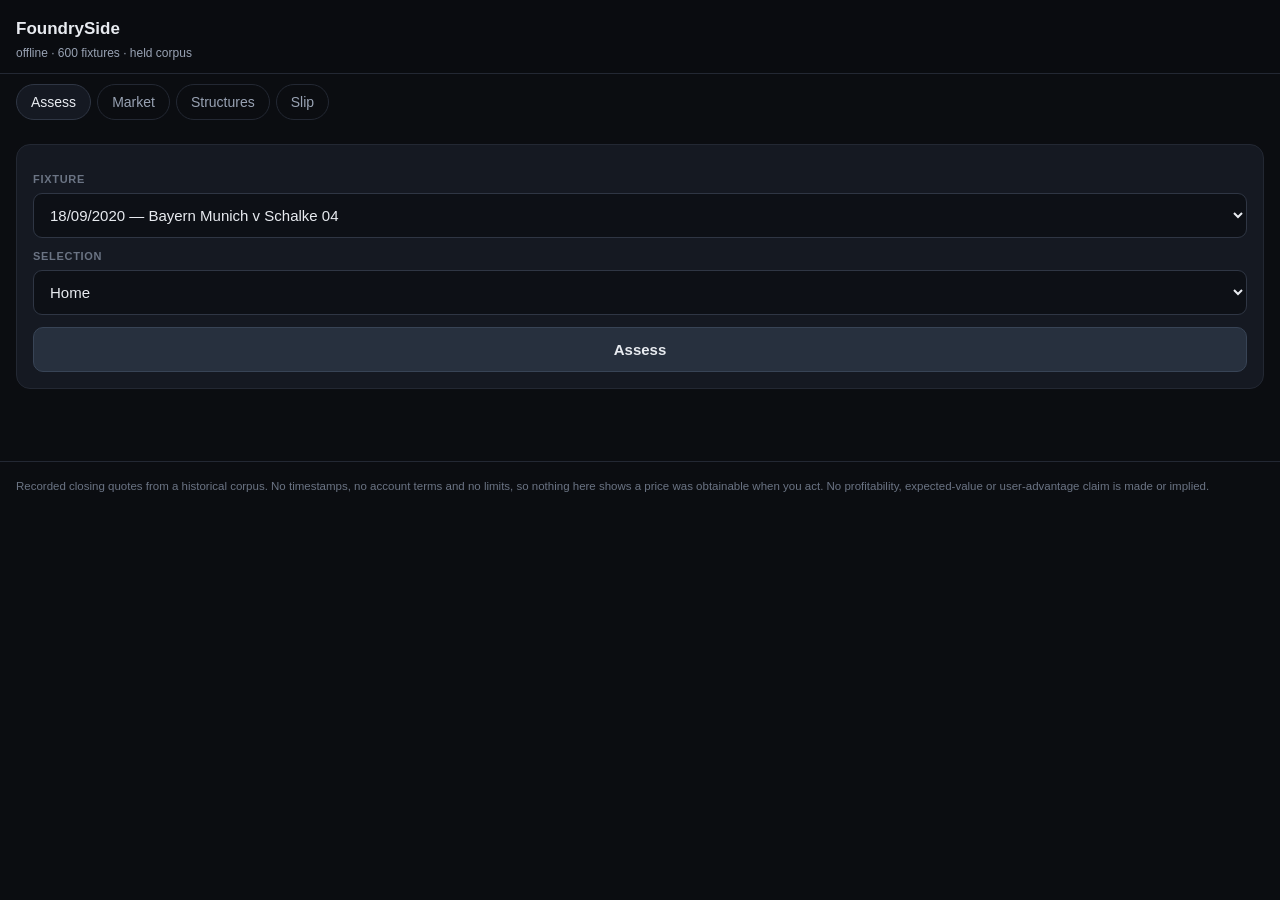
==== app/android/assets/www/index.html @ 817dbb33 "Android APK: offline WebView app built without Gradle" ====
<!DOCTYPE html>
<html lang="en">
<head>
<meta charset="utf-8">
<meta name="viewport" content="width=device-width, initial-scale=1, viewport-fit=cover">
<title>FoundrySide</title>
<style>
  :root {
    --bg:#0b0d11; --panel:#151922; --line:#232833; --line-strong:#2f3644;
    --text:#e8ebf0; --muted:#98a2b3; --dim:#6b7484;
    --obs:#6cc6ff; --est:#d8b066; --hyp:#a98ce0; --warn:#e3b558; --bad:#ea8a8a;
    --radius:14px; --sp:12px;
  }
  * { box-sizing:border-box; -webkit-tap-highlight-color:transparent; }
  body {
    margin:0; background:var(--bg); color:var(--text);
    font:15px/1.55 ui-sans-serif,-apple-system,"Segoe UI",Roboto,sans-serif;
    padding:env(safe-area-inset-top) 0 env(safe-area-inset-bottom);
  }
  header { padding:16px 16px 10px; border-bottom:1px solid var(--line); position:sticky; top:0;
           background:rgba(11,13,17,.96); backdrop-filter:blur(8px); z-index:10; }
  h1 { margin:0; font-size:17px; font-weight:650; }
  .sub { color:var(--muted); font-size:12px; margin-top:2px; }
  nav { display:flex; gap:6px; padding:10px 16px 0; overflow-x:auto; }
  nav button { flex:0 0 auto; background:transparent; border:1px solid var(--line); color:var(--muted);
               padding:9px 14px; border-radius:999px; font-size:14px; }
  nav button.active { color:var(--text); background:var(--panel); border-color:var(--line-strong); }
  main { padding:12px 16px 60px; }
  .view { display:none; } .view.active { display:block; }
  .card { background:var(--panel); border:1px solid var(--line); border-radius:var(--radius);
          padding:16px; margin:12px 0; }
  label { display:block; font-size:11px; letter-spacing:.7px; text-transform:uppercase;
          color:var(--dim); margin:10px 0 5px; font-weight:600; }
  select, input { width:100%; background:#0d1016; color:var(--text); border:1px solid var(--line-strong);
                  border-radius:9px; padding:12px; font-size:15px; }
  button.primary { width:100%; background:#27303e; color:var(--text); border:1px solid #384456;
                   border-radius:10px; padding:13px; font-size:15px; font-weight:600; margin-top:12px; }
  .kv { display:grid; grid-template-columns:1fr auto; gap:7px 12px; }
  .kv > div:nth-child(odd) { color:var(--muted); font-size:14px; }
  .kv > div:nth-child(even) { text-align:right; font-weight:600; font-variant-numeric:tabular-nums; }
  .tag { font-size:9px; padding:1px 6px; border-radius:999px; border:1px solid currentColor;
         text-transform:uppercase; font-weight:700; }
  .obs { color:var(--obs); } .est { color:var(--est); } .hyp { color:var(--hyp); }
  .caveat { color:var(--muted); font-size:12.5px; border-left:2px solid var(--line-strong);
            padding-left:10px; margin:8px 0; }
  .verdict { background:#101419; border:1px solid var(--line-strong); border-radius:10px;
             padding:11px 13px; margin:10px 0; font-size:14px; }
  .verdict.warn { border-color:#4a3d20; color:#f0d9a8; }
  table { width:100%; border-collapse:collapse; font-size:13px; }
  th { text-align:left; color:var(--dim); font-size:10px; text-transform:uppercase;
       letter-spacing:.6px; padding:0 6px 6px 0; }
  td { padding:7px 6px 7px 0; border-top:1px solid var(--line); font-variant-numeric:tabular-nums; }
  td.name { font-weight:600; }
  .meter { height:6px; border-radius:3px; background:var(--line); overflow:hidden; margin:8px 0 2px; }
  .meter i { display:block; height:100%; background:linear-gradient(90deg,#5ed39b,#3aa87a); }
  footer { padding:16px; color:var(--dim); font-size:11.5px; border-top:1px solid var(--line); }
</style>
</head>
<body>
<header>
  <h1>FoundrySide</h1>
  <div class="sub" id="sub">offline · market companion</div>
</header>

<nav id="tabs">
  <button data-view="assess" class="active">Assess</button>
  <button data-view="market">Market</button>
  <button data-view="structures">Structures</button>
  <button data-view="slip">Slip</button>
</nav>

<main>
  <section id="view-assess" class="view active">
    <div class="card">
      <label for="fixture">Fixture</label>
      <select id="fixture"></select>
      <label for="outcome">Selection</label>
      <select id="outcome">
        <option value="H">Home</option><option value="D">Draw</option><option value="A">Away</option>
      </select>
      <button class="primary" id="go-assess">Assess</button>
    </div>
    <div id="assess-out"></div>
  </section>

  <section id="view-market" class="view">
    <div class="card">
      <label for="fixture-m">Fixture</label>
      <select id="fixture-m"></select>
      <button class="primary" id="go-market">Compare books</button>
    </div>
    <div id="market-out"></div>
  </section>

  <section id="view-structures" class="view">
    <div class="card">
      <label for="target">Target net profit (KSh)</label>
      <input id="target" type="number" value="200" min="1">
      <label for="odds">Odds to compare</label>
      <input id="odds" value="1.5, 2, 3, 4, 6">
      <button class="primary" id="go-structures">Compare</button>
    </div>
    <div class="caveat">Structures matched on the same net profit. A target is your constraint; this
    shows what each way of reaching it costs in stake, probability and variance.</div>
    <div id="structures-out"></div>
  </section>

  <section id="view-slip" class="view">
    <div class="card">
      <label for="fixture-s">Fixture</label>
      <select id="fixture-s"></select>
      <label for="selection-s">Selection</label>
      <select id="selection-s">
        <option value="H">Home</option><option value="D">Draw</option><option value="A">Away</option>
        <option value="O">Over 2.5</option><option value="U">Under 2.5</option>
      </select>
      <label for="stake">Stake (KSh)</label>
      <input id="stake" type="number" value="100" min="20">
      <button class="primary" id="go-slip">Assess slip</button>
    </div>
    <div id="slip-out"></div>
  </section>
</main>

<footer>
  Recorded closing quotes from a historical corpus. No timestamps, no account terms and no limits, so
  nothing here shows a price was obtainable when you act. No profitability, expected-value or
  user-advantage claim is made or implied.
</footer>

<script src="data.js"></script>
<script src="app.js"></script>
</body>
</html>
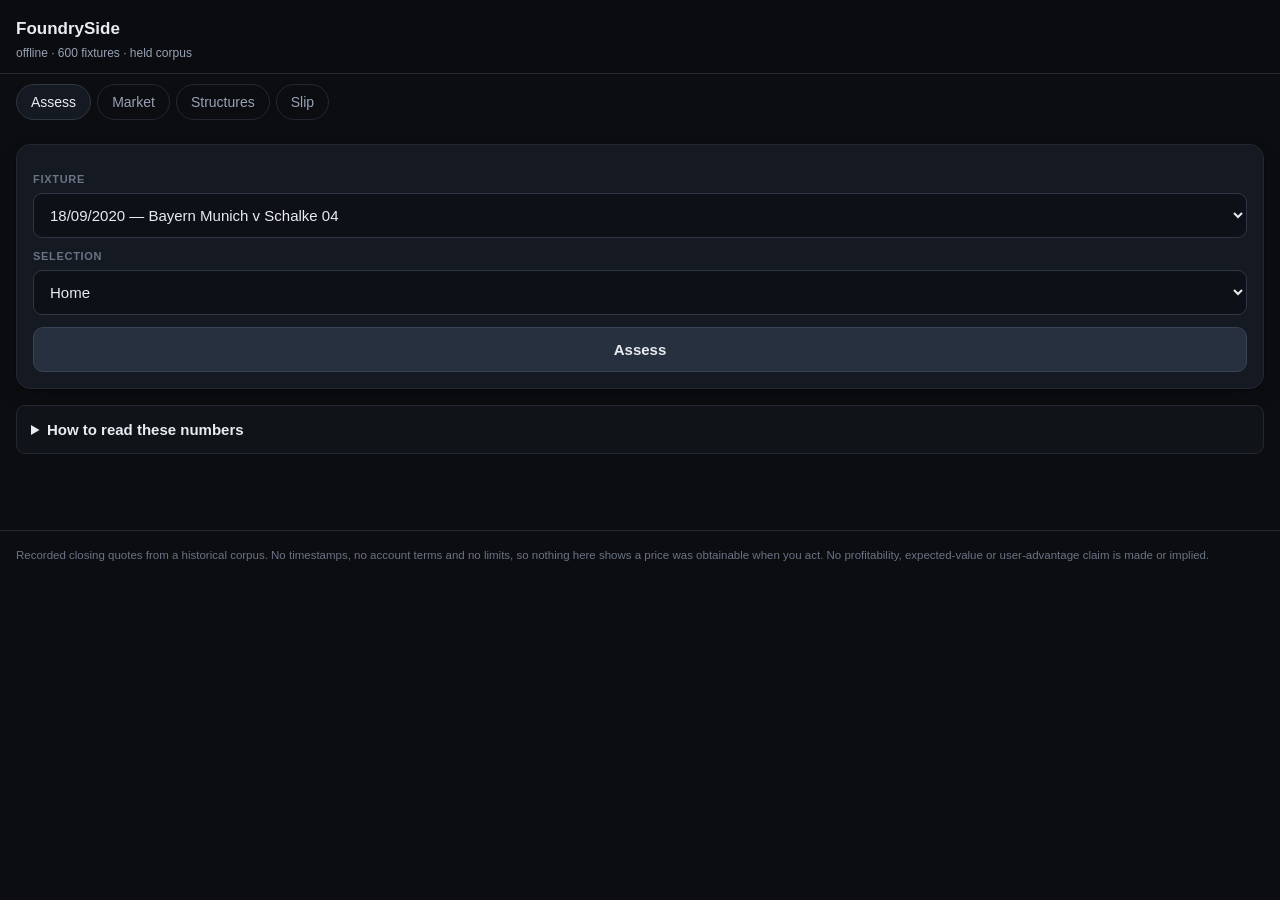
==== commit 854ec9a8: "One shared theme for the web page and the APK; explainer in the app" ====
--- a/app/android/assets/www/index.html
+++ b/app/android/assets/www/index.html
@@ -4,6 +4,7 @@
 <meta charset="utf-8">
 <meta name="viewport" content="width=device-width, initial-scale=1, viewport-fit=cover">
 <title>FoundrySide</title>
+<link rel="stylesheet" href="theme.css">
 <style>
   :root {
     --bg:#0b0d11; --panel:#151922; --line:#232833; --line-strong:#2f3644;
@@ -80,6 +81,17 @@
       </select>
       <button class="primary" id="go-assess">Assess</button>
     </div>
+    <details class="explainer">
+      <summary>How to read these numbers</summary>
+      <div class="caveat"><strong>Best recorded price.</strong> The highest closing quote recorded for
+      this outcome. Not a price you were offered: there are no timestamps, account terms or limits in
+      this data.</div>
+      <div class="caveat"><strong>Market-implied probability.</strong> The average quote converted to
+      probabilities, assuming the book spreads its margin proportionally. An assumption, not a
+      forecast.</div>
+      <div class="caveat"><strong>Price-implied probability.</strong> One divided by the price. It
+      includes the margin, so it overstates every outcome.</div>
+    </details>
     <div id="assess-out"></div>
   </section>
 
--- a/app/android/assets/www/theme.css
+++ b/app/android/assets/www/theme.css
@@ -0,0 +1,115 @@
+/* FoundrySide theme — shared by the local server page and the Android app.
+ *
+ * One file, two consumers. The Android build copies this into its assets at export time rather than
+ * keeping a second copy, because two hand-maintained themes drift and the drift is invisible until
+ * somebody compares screenshots.
+ *
+ * Only tokens and component classes live here. Layout that differs between a desktop page and a phone
+ * stays in each page's own style block.
+ */
+
+:root {
+  --bg:#0b0d11; --bg-elev:#12151b; --panel:#151922;
+  --line:#232833; --line-strong:#2f3644;
+  --text:#e8ebf0; --muted:#98a2b3; --dim:#6b7484;
+  --obs:#6cc6ff; --est:#d8b066; --hyp:#a98ce0;
+  --ok:#5ed39b; --warn:#e3b558; --bad:#ea8a8a;
+  --radius:14px; --radius-sm:9px;
+  --sp-1:6px; --sp-2:10px; --sp-3:16px; --sp-4:24px; --sp-5:34px;
+  --shadow:0 1px 2px rgba(0,0,0,.35), 0 8px 24px -12px rgba(0,0,0,.6);
+  --font:ui-sans-serif,-apple-system,"Segoe UI",Roboto,Inter,sans-serif;
+}
+
+* { box-sizing:border-box; }
+
+body {
+  margin:0; color:var(--text); background:var(--bg);
+  font:15px/1.6 var(--font);
+  -webkit-font-smoothing:antialiased;
+  -webkit-text-size-adjust:100%;
+  -webkit-tap-highlight-color:transparent;
+}
+
+a { color:var(--obs); }
+:focus-visible { outline:2px solid var(--obs); outline-offset:2px; border-radius:4px; }
+
+.card {
+  background:linear-gradient(180deg, var(--panel), var(--bg-elev));
+  border:1px solid var(--line); border-radius:var(--radius);
+  padding:var(--sp-4); margin:var(--sp-3) 0; box-shadow:var(--shadow);
+}
+.card h2, .card h3 { margin:0 0 var(--sp-2); font-size:16px; font-weight:620; }
+
+label {
+  display:block; font-size:11px; letter-spacing:.7px; text-transform:uppercase;
+  color:var(--dim); margin:var(--sp-2) 0 5px; font-weight:600;
+}
+
+select, input {
+  width:100%; background:#0d1016; color:var(--text);
+  border:1px solid var(--line-strong); border-radius:var(--radius-sm);
+  padding:11px 12px; font-size:14px;
+}
+select:hover, input:hover { border-color:#3b4455; }
+
+button.primary, button.ghost {
+  border-radius:var(--radius-sm); padding:11px 16px; font-size:14px; font-weight:560;
+  cursor:pointer; transition:background .15s, border-color .15s, transform .08s;
+}
+button.primary { background:#27303e; color:var(--text); border:1px solid #384456; }
+button.primary:hover { background:#303b4c; }
+button.primary:active { transform:translateY(1px); }
+button.ghost { background:transparent; color:var(--muted); border:1px solid var(--line-strong); }
+button.ghost:hover { color:var(--text); border-color:#3b4455; }
+
+.kv { display:grid; grid-template-columns:1fr auto; gap:7px var(--sp-3); margin:var(--sp-2) 0; }
+.kv > div:nth-child(odd) { color:var(--muted); font-size:14px; }
+.kv > div:nth-child(even) {
+  text-align:right; font-weight:560; font-variant-numeric:tabular-nums;
+}
+
+.tag {
+  font-size:10px; padding:1px 7px; border-radius:999px; border:1px solid currentColor;
+  text-transform:uppercase; font-weight:700; letter-spacing:.4px;
+}
+.obs { color:var(--obs); } .est { color:var(--est); } .hyp { color:var(--hyp); }
+.ok { color:var(--ok); } .bad { color:var(--bad); } .warn { color:var(--warn); }
+
+.caveat {
+  color:var(--muted); font-size:13px; border-left:2px solid var(--line-strong);
+  padding:2px 0 2px 11px; margin:8px 0;
+}
+
+.verdict {
+  background:#101419; border:1px solid var(--line-strong); border-radius:var(--radius-sm);
+  padding:12px 14px; margin:var(--sp-2) 0;
+}
+.verdict.warn { border-color:#4a3d20; color:#f0d9a8; }
+.verdict.bad { border-color:#4a2626; color:#f2b8b8; }
+
+table.grid { width:100%; border-collapse:collapse; font-size:13.5px; }
+table.grid th {
+  text-align:left; color:var(--dim); font-size:11px; text-transform:uppercase;
+  letter-spacing:.6px; padding:0 8px 7px 0; font-weight:600;
+}
+table.grid td {
+  padding:9px 8px 9px 0; border-top:1px solid var(--line);
+  font-variant-numeric:tabular-nums;
+}
+table.grid td.name { font-weight:600; }
+
+.meter { height:6px; border-radius:3px; background:var(--line); overflow:hidden; margin:8px 0 2px; }
+.meter > i { display:block; height:100%; background:linear-gradient(90deg, var(--ok), #3aa87a); }
+
+.empty { color:var(--dim); font-size:13.5px; padding:10px 0; }
+
+.banner {
+  padding:11px 15px; border-radius:var(--radius-sm);
+  background:#2a2216; border:1px solid #4a3d20; color:#f0d9a8; font-size:13px;
+}
+.banner strong { color:#ffd98a; }
+
+details.explainer { border:1px solid var(--line); border-radius:var(--radius-sm);
+                    padding:12px 14px; margin:var(--sp-3) 0; background:#101419; }
+details.explainer summary { cursor:pointer; font-weight:600; }
+details.explainer .caveat { margin:8px 0 0; }
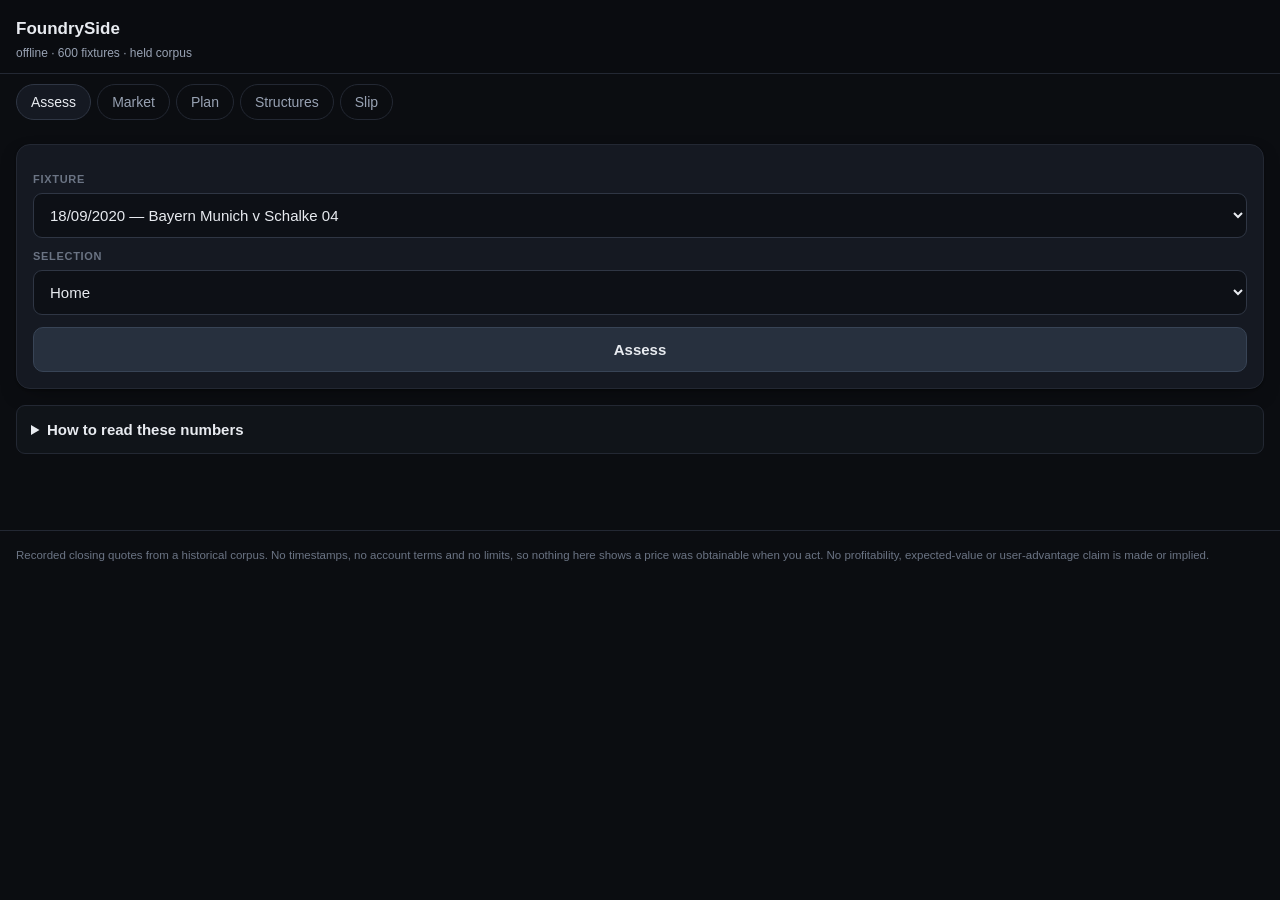
==== commit 6db25c7c: "Plan tab in the APK; plannner documented on both surfaces" ====
--- a/app/android/assets/www/index.html
+++ b/app/android/assets/www/index.html
@@ -66,6 +66,7 @@
 <nav id="tabs">
   <button data-view="assess" class="active">Assess</button>
   <button data-view="market">Market</button>
+  <button data-view="plan">Plan</button>
   <button data-view="structures">Structures</button>
   <button data-view="slip">Slip</button>
 </nav>
@@ -102,6 +103,19 @@
       <button class="primary" id="go-market">Compare books</button>
     </div>
     <div id="market-out"></div>
+  </section>
+
+  <section id="view-plan" class="view">
+    <div class="card">
+      <label for="p-stake">I have (KSh)</label>
+      <input id="p-stake" type="number" value="100" min="20">
+      <label for="p-target">I want to make</label>
+      <input id="p-target" type="number" value="10" min="1.2">
+      <button class="primary" id="p-go">Find slips</button>
+    </div>
+    <div class="caveat">Slips from the latest match-day in the bundle that land near your multiplier,
+    with the probability the market implies. Nothing here is a prediction.</div>
+    <div id="p-out"></div>
   </section>
 
   <section id="view-structures" class="view">
